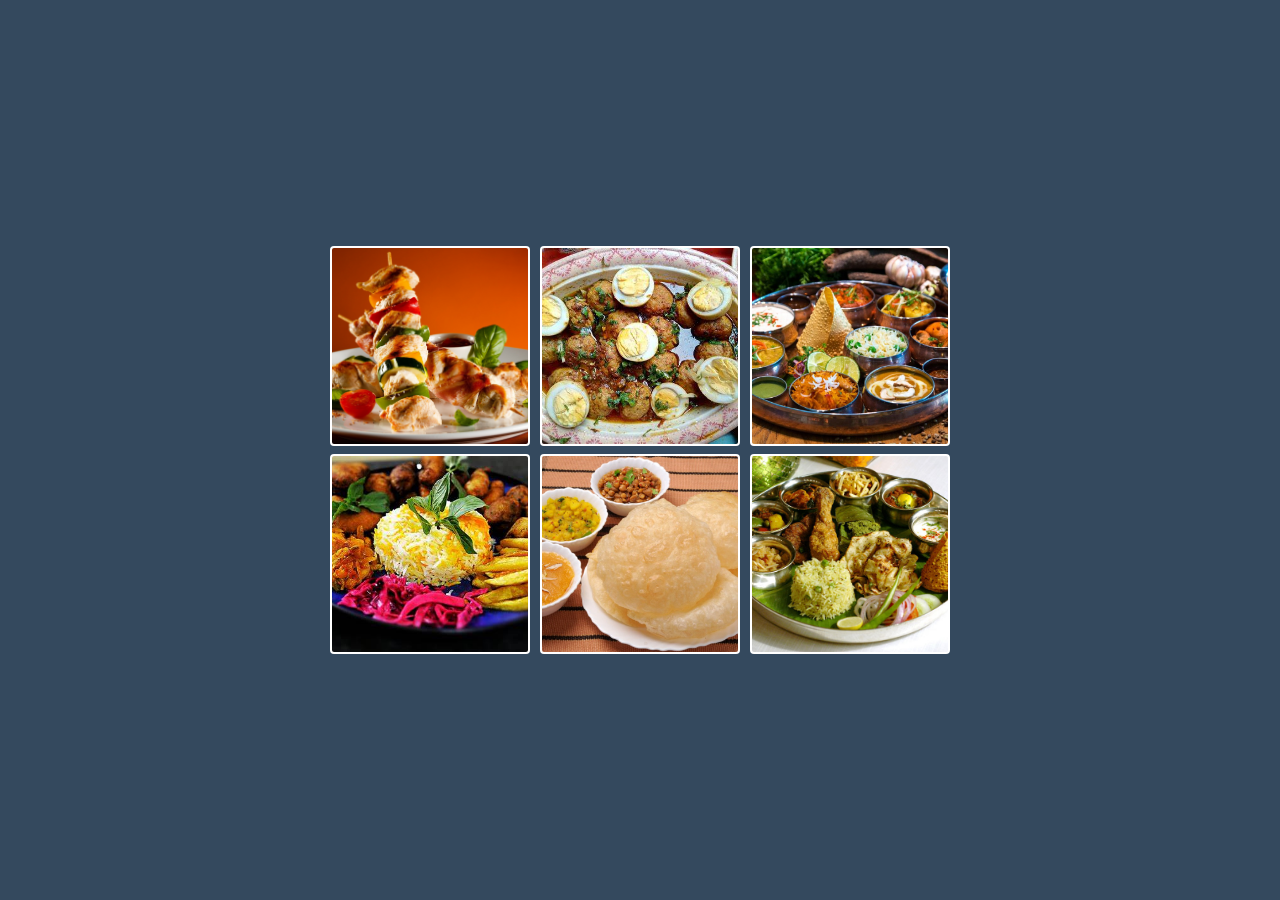
==== 06_Photo Gallery/index.html @ f9b67f57 "photo gallery design" ====
<!DOCTYPE html>
<html lang="en">
<head>
    <meta charset="UTF-8">
    <meta http-equiv="X-UA-Compatible" content="IE=edge">
    <meta name="viewport" content="width=device-width, initial-scale=1.0">
    <title>Project_06 Photo Gallery</title>
    <link rel="stylesheet" href="index.css">
</head>
<body>
    <div class="container">
       
        <img src="./images/photo1.jpg"  class="img">
        <img src="./images/photo2.jpg"  class="img">
        <img src="./images/photo3.jpg"  class="img">
        <img src="./images/photo4.jpg"  class="img">
        <img src="./images/photo5.jpg"  class="img">
        <img src="./images/photo6.jpg"  class="img"> 
    </div>
    <script src="./index.js"></script>
</body>
</html>
---- 06_Photo Gallery/index.css ----
* {
    margin: 0;
    padding: 0;
    box-sizing: border-box;
}


.container {
    height: 100vh;
    background-color: #34495e;
    display: grid;
    grid-template-columns: repeat(3, 200px);
    justify-content: center;
    align-content: center;
    gap: 8px 10px;

}


.img {
    width: 200px;
    height: 200px;
    object-fit: cover;
    object-position: center center;
    background-color: white;
    padding: 2px;
    border-radius: 4px;
}
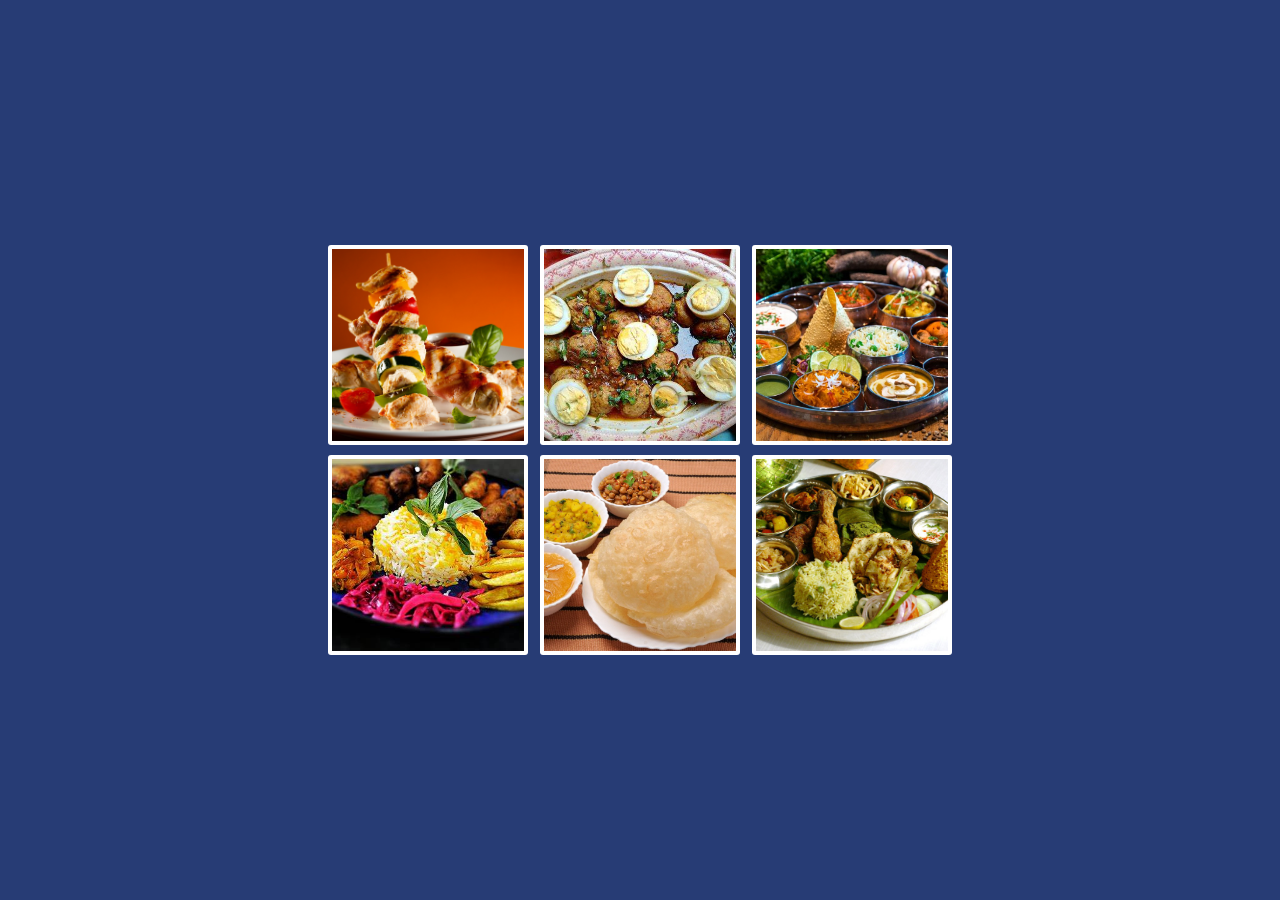
==== commit 39170f1f: "js part" ====
--- a/06_Photo Gallery/index.html
+++ b/06_Photo Gallery/index.html
@@ -17,6 +17,6 @@
         <img src="./images/photo5.jpg"  class="img">
         <img src="./images/photo6.jpg"  class="img"> 
     </div>
-    <script src="./index.js"></script>
+<script src="./gallery.js"></script>
 </body>
 </html>--- a/06_Photo Gallery/index.css
+++ b/06_Photo Gallery/index.css
@@ -5,25 +5,48 @@
 }
 
 
-.container {
+.container{
+    width: 100vw;
     height: 100vh;
-    background-color: #34495e;
+    background-color: #273c75;
     display: grid;
-    grid-template-columns: repeat(3, 200px);
+    grid-template-columns: repeat(3,200px);
     justify-content: center;
     align-content: center;
-    gap: 8px 10px;
+    gap: 10px 12px;
+}
 
+.img{
+    width: 200px;
+    height: 200px;
+    background-color: white;
+    object-fit: cover;
+    object-position: center center;
+    padding: 4px;
+    border-radius: 3px;
 }
 
 
-.img {
-    width: 200px;
-    height: 200px;
-    object-fit: cover;
-    object-position: center center;
-    background-color: white;
-    padding: 2px;
-    border-radius: 4px;
+#modal{
+    background-color: rgba(255,255,255,0.5);
+    position: fixed;
+    top: 0;
+    width: 100%;
+    height: 100%;
+    display: none;
 }
 
+
+#modal.active{
+    display: grid;
+    place-items: center;
+}
+
+
+#img{
+    max-width: 70%;
+    max-height: 70%;
+    border: 4px solid greenyellow;
+    box-shadow: rgba(0, 0, 0, 0.25) 0px 54px 55px, rgba(0, 0, 0, 0.12) 0px -12px 30px, rgba(0, 0, 0, 0.12) 0px 4px 6px, rgba(0, 0, 0, 0.17) 0px 12px 13px, rgba(0, 0, 0, 0.09) 0px -3px 5px;
+    
+}
